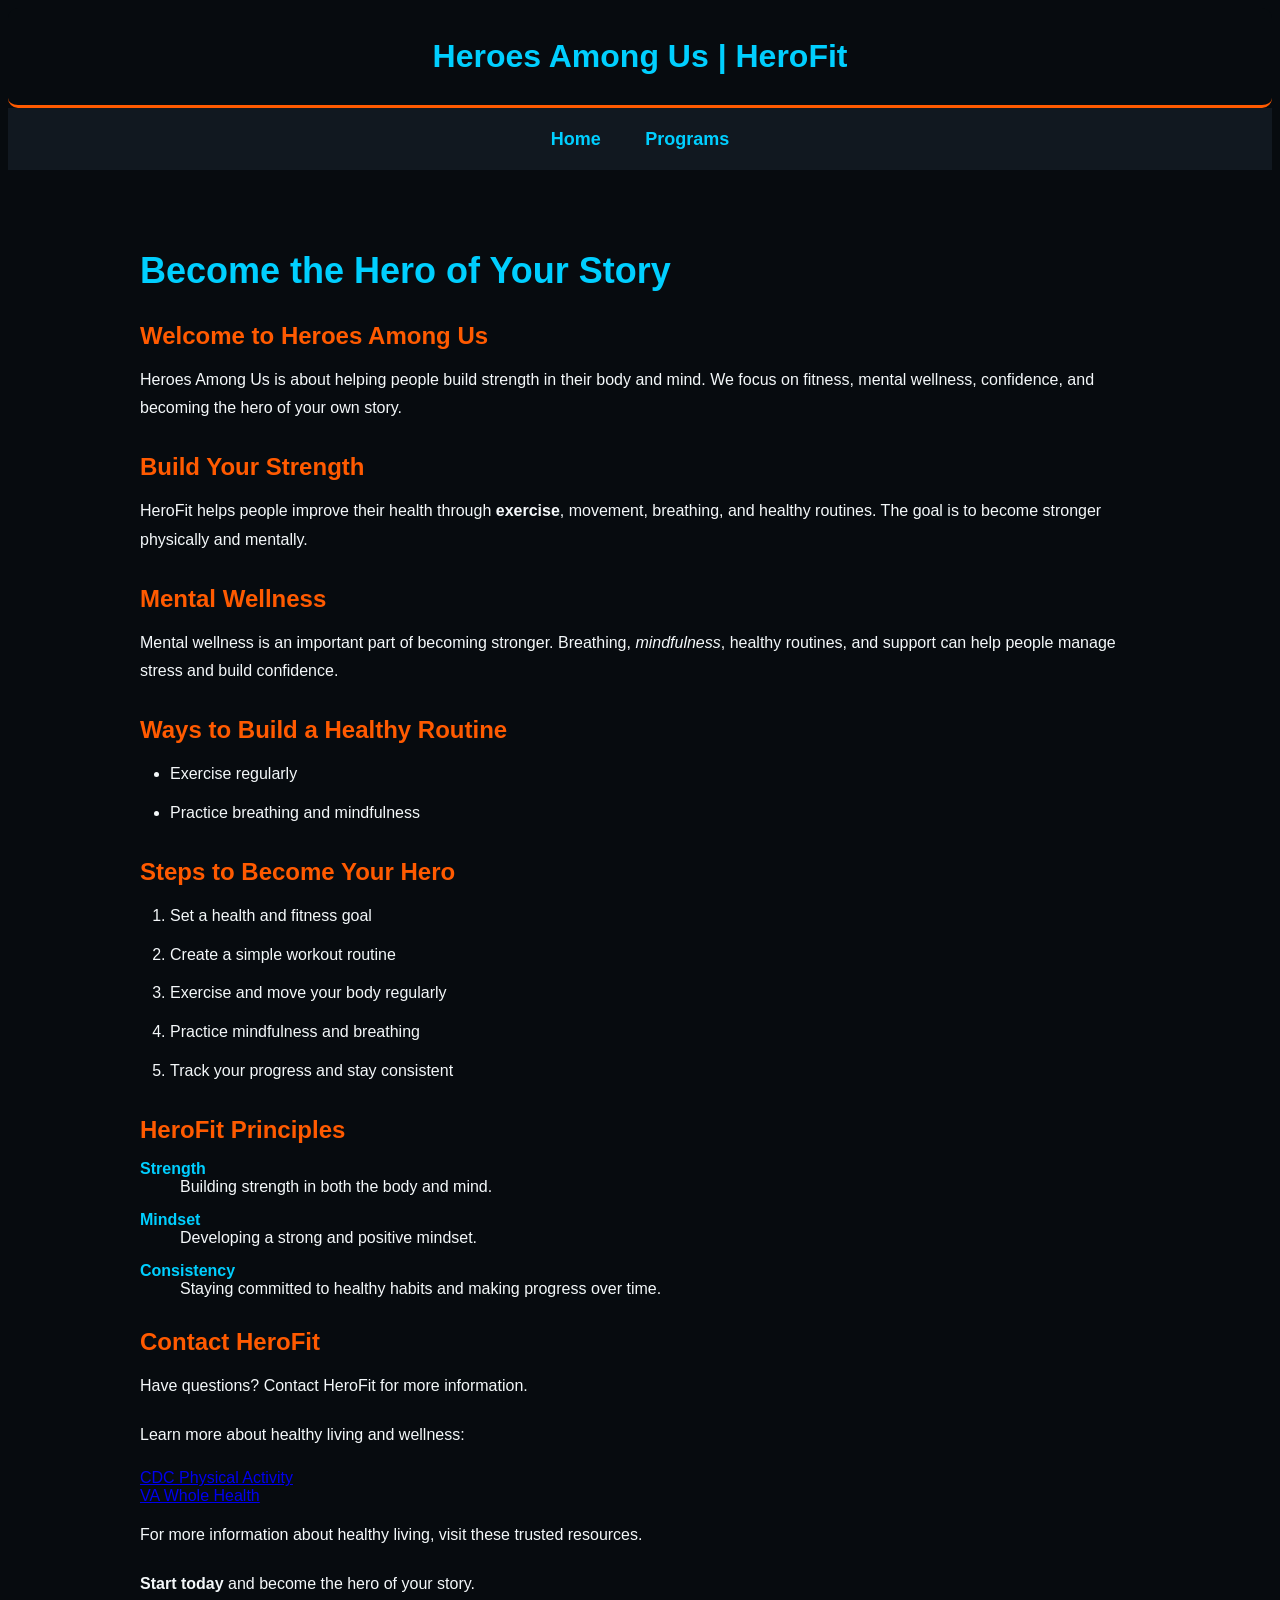
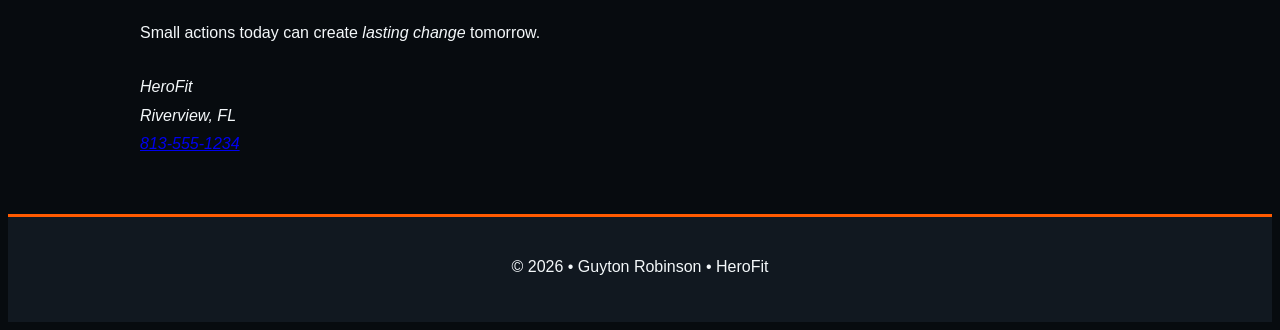
==== 04intro-css/index.html @ f9b9f4b6 "Add files via upload" ====
<!DOCTYPE html>
<html lang="en">
 <head><meta charset="UTF-8"><link rel="stylesheet" href="style.css">
<meta name="author" content="Guyton Robinson">
<meta name="description" content="HeroFit health, fitness, and mental wellness">
<meta name="viewport" content="width=device-width, initial-scale=1.0">
<title>Heroes Among Us | HeroFit</title></head>
<body>
    <header><span>Heroes Among Us | HeroFit</span></header>
    <nav>
<ul>
<li><a href="index.html">Home</a></li>
<li><a href="programs.html">Programs</a></li>
</ul>
</nav>
<main>
<h1>Become the Hero of Your Story</h1>
<h2>Welcome to Heroes Among Us</h2>
<p>Heroes Among Us is about helping people build strength in their body and mind. We focus on fitness, mental wellness, confidence, and becoming the hero of your own story.</p>
<h2>Build Your Strength</h2>
<p>HeroFit helps people improve their health through <strong>exercise</strong>, movement, breathing, and healthy routines. The goal is to become stronger physically and mentally.</p>
<h2>Mental Wellness</h2>
<p>Mental wellness is an important part of becoming stronger. Breathing, <em>mindfulness</em>, healthy routines, and support can help people manage stress and build confidence.</p>
<h2>Ways to Build a Healthy Routine</h2>
<ul>
    <li>Exercise regularly</li>
    <li>Practice breathing and mindfulness</li>
</ul>
<h2>Steps to Become Your Hero</h2>
<ol><li>Set a health and fitness goal</li>
    <li>Create a simple workout routine</li>
    <li>Exercise and move your body regularly</li>
   <li>Practice mindfulness and breathing</li> 
   <li>Track your progress and stay consistent</li>
</ol>
<h2>HeroFit Principles</h2>
<dl> <dt>Strength</dt><dd>Building strength in both the body and mind.</dd>
   <dt>Mindset</dt>
    <dd>Developing a strong and positive mindset.</dd>
    <dt>Consistency</dt>
   <dd>Staying committed to healthy habits and making progress over time.</dd>
    </dl>
<!-- Contact Information -->
<h2>Contact HeroFit</h2>
<p>Have questions? Contact HeroFit for more information.</p>
<p>Learn more about healthy living and wellness:</p>
<a href="https://www.cdc.gov/physical-activity/" target="_blank">CDC Physical Activity</a>
<br>
<a href="https://www.va.gov/WHOLEHEALTH/" target="_blank">VA Whole Health</a>
<br>
<p>For more information about healthy living, visit these trusted resources.</p>
<p><strong>Start today</strong> and become the hero of your story.</p>
<p>Small actions today can create <em>lasting change</em> tomorrow.</p>

<address>
    HeroFit<br>
    Riverview, FL<br>
    <a href="tel:8135551234">813-555-1234</a>
</address>
</main>
<footer>
    <p>&copy; 2026 &bull; Guyton Robinson &bull; HeroFit</p>
</footer>
</body>
---- 04intro-css/style.css ----
/* HeroFit Website Styles */

body {
    background-color: #070B0F;
    color: #F4F8FA;
    font-family: Arial, sans-serif;
}

/* HeroFit Header */

header {
    background-color: #070B0F;
    color: #00CFFF;
    padding: 30px;
    text-align: center;
    border-bottom: 3px solid #FF5A00;
    border-radius: 10px;
}

header span {
    font-size: 32px;
    font-weight: bold;
}

/* HeroFit Navigation */

nav {
    background-color: #111820;
    padding: 15px;
    text-align: center;
}

nav ul {
    list-style: none;
    padding: 0;
    margin: 0;
}

nav li {
    display: inline-block;
    margin: 0 20px;
}

nav a {
    color: #00CFFF;
    text-decoration: none;
    font-weight: bold;
    font-size: 18px;
}

nav a:hover {
    color: #FF5A00;
}

/* Main Website Content */

main {
    max-width: 1000px;
    margin: 30px auto;
    padding: 25px;
}

h1 {
    color: #00CFFF;
    font-size: 36px;
    margin-bottom: 25px;
}

h2 {
    color: #FF5A00;
    margin-top: 30px;
    margin-bottom: 15px;
}

p {
    line-height: 1.8;
    margin-bottom: 20px;
}

li {
    line-height: 1.8;
}

/* HeroFit Lists and Footer */

main ul,
main ol {
    padding-left: 30px;
    margin-bottom: 25px;
}

main li {
    margin-bottom: 10px;
}

dt {
    color: #00CFFF;
    font-weight: bold;
    margin-top: 15px;
}

dd {
    margin-bottom: 15px;
}

footer {
    background-color: #111820;
    color: #F4F8FA;
    text-align: center;
    padding: 20px;
    border-top: 3px solid #FF5A00;
}

address {
    line-height: 1.8;
    margin-top: 25px;
}
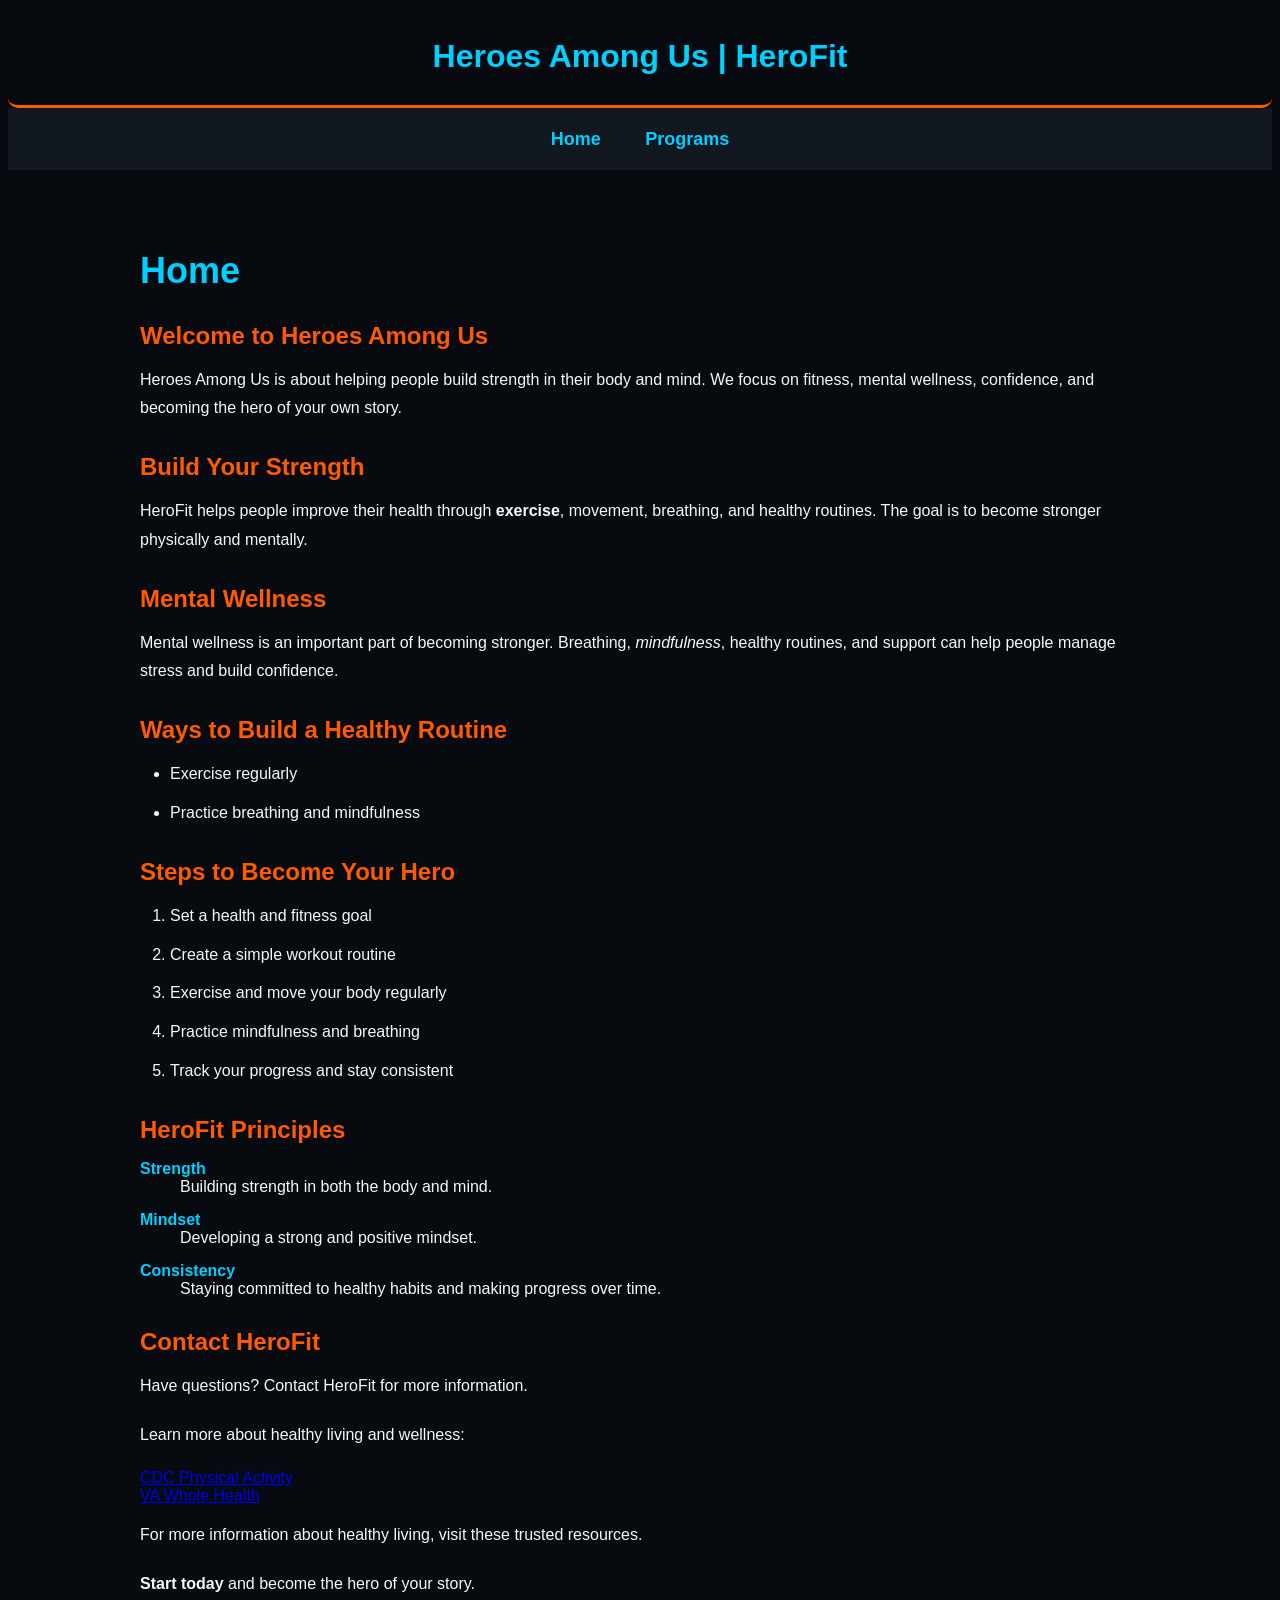
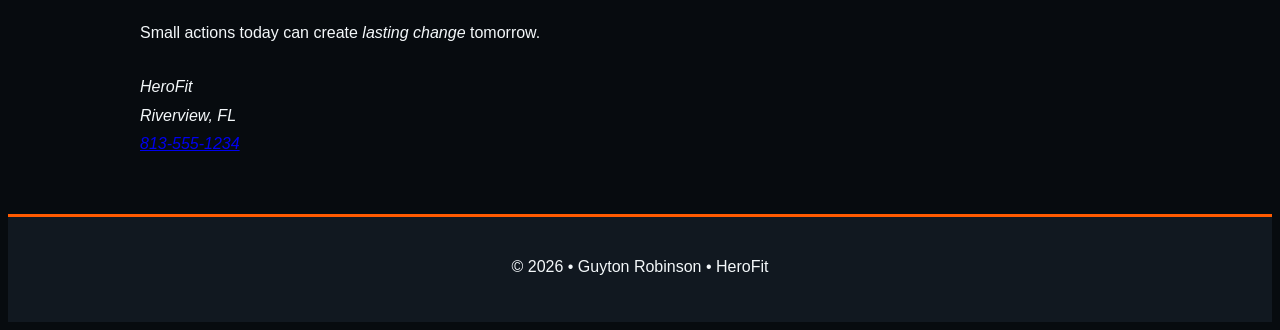
==== commit abfabba1: "Add files via upload" ====
--- a/04intro-css/index.html
+++ b/04intro-css/index.html
@@ -14,7 +14,7 @@
 </ul>
 </nav>
 <main>
-<h1>Become the Hero of Your Story</h1>
+<h1>Home</h1>
 <h2>Welcome to Heroes Among Us</h2>
 <p>Heroes Among Us is about helping people build strength in their body and mind. We focus on fitness, mental wellness, confidence, and becoming the hero of your own story.</p>
 <h2>Build Your Strength</h2>
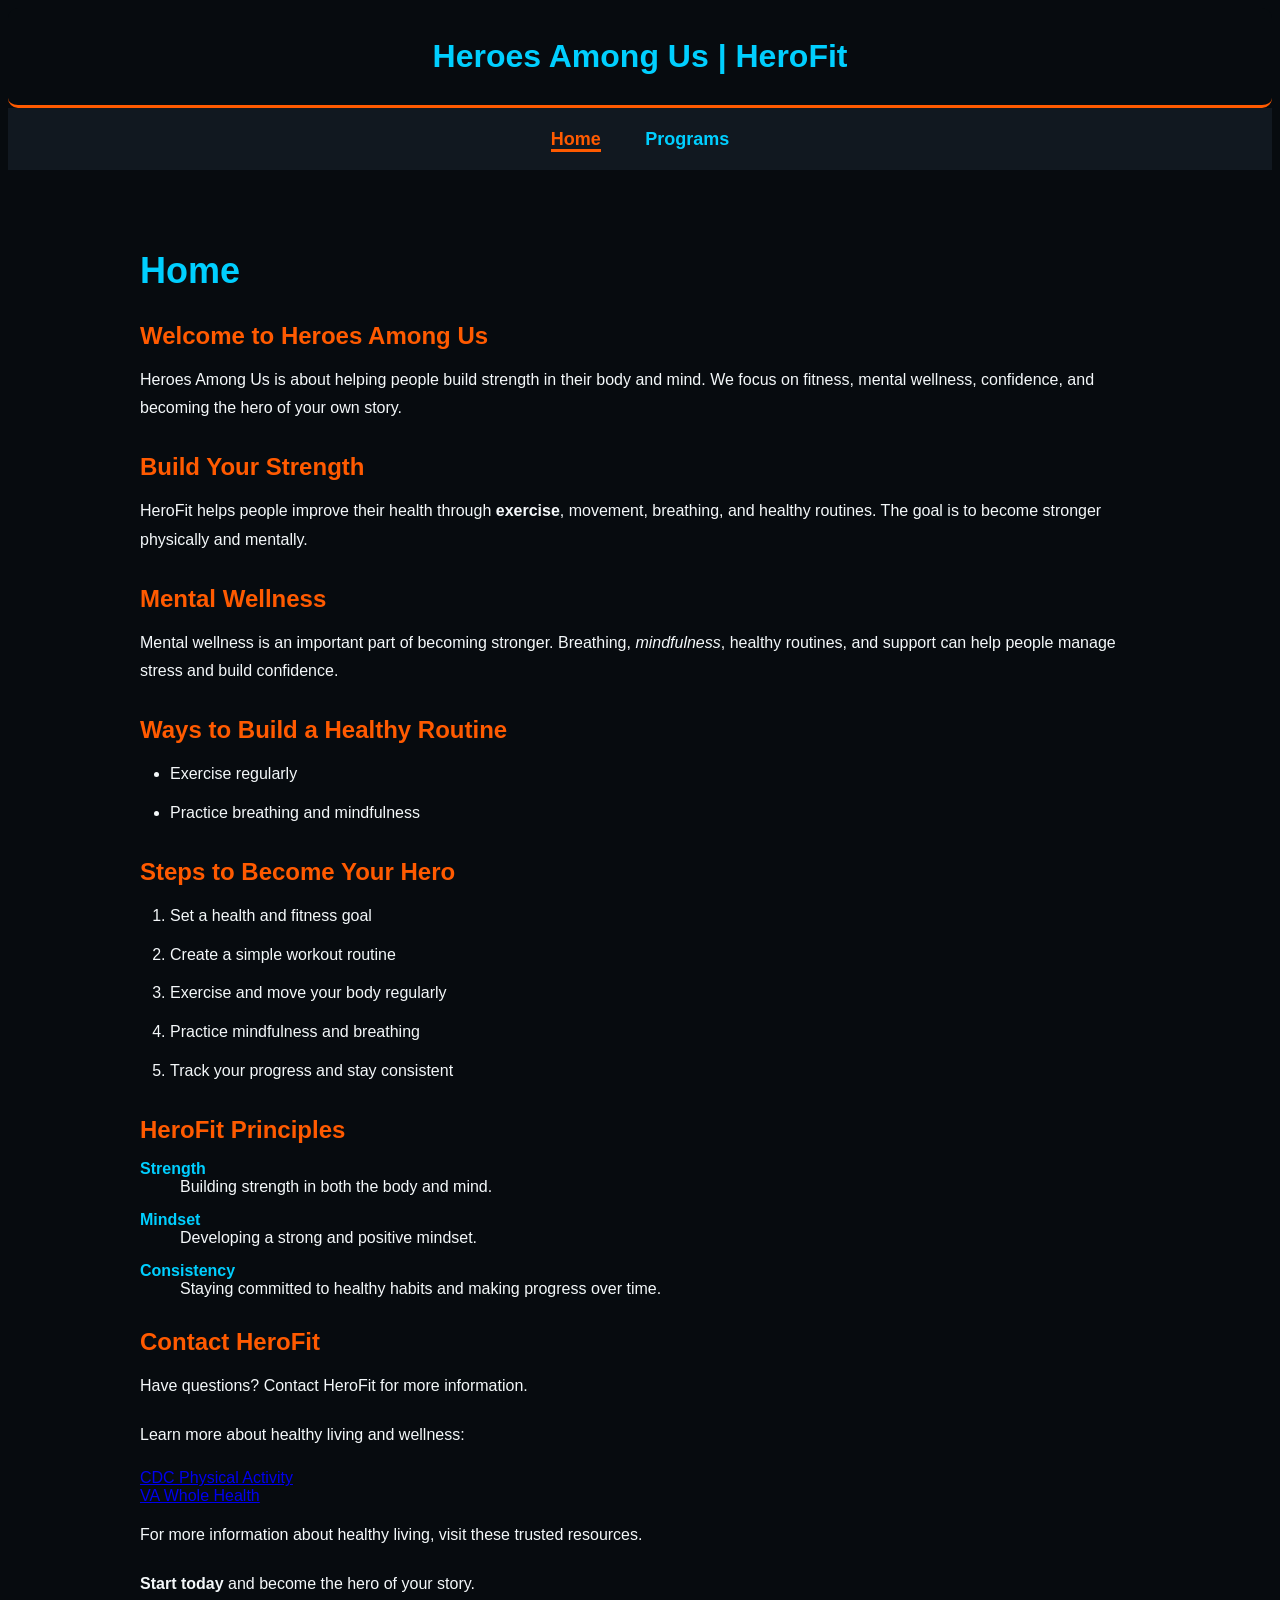
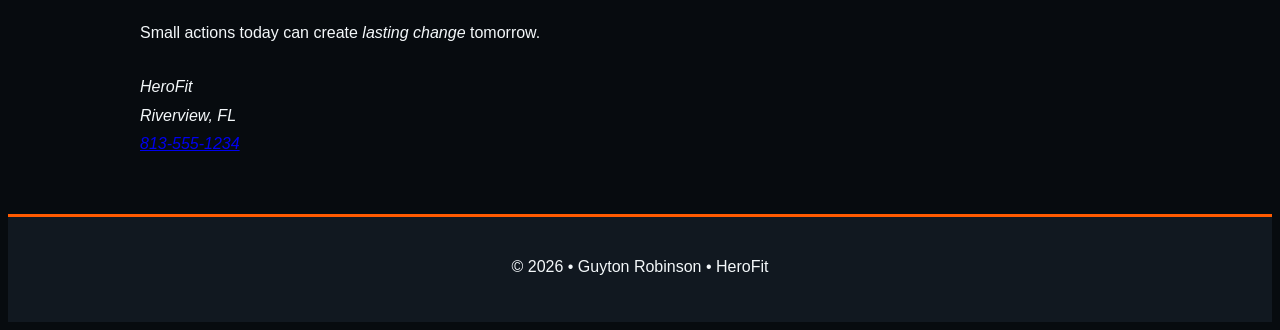
==== commit 0850bf02: "Add files via upload" ====
--- a/04intro-css/index.html
+++ b/04intro-css/index.html
@@ -9,7 +9,7 @@
     <header><span>Heroes Among Us | HeroFit</span></header>
     <nav>
 <ul>
-<li><a href="index.html">Home</a></li>
+<li class="active"><a href="index.html">Home</a></li>
 <li><a href="programs.html">Programs</a></li>
 </ul>
 </nav>
--- a/04intro-css/style.css
+++ b/04intro-css/style.css
@@ -51,7 +51,10 @@
 nav a:hover {
     color: #FF5A00;
 }
-
+nav li.active a {
+    color: #FF5A00;
+    border-bottom: 3px solid #FF5A00;
+}
 /* Main Website Content */
 
 main {
